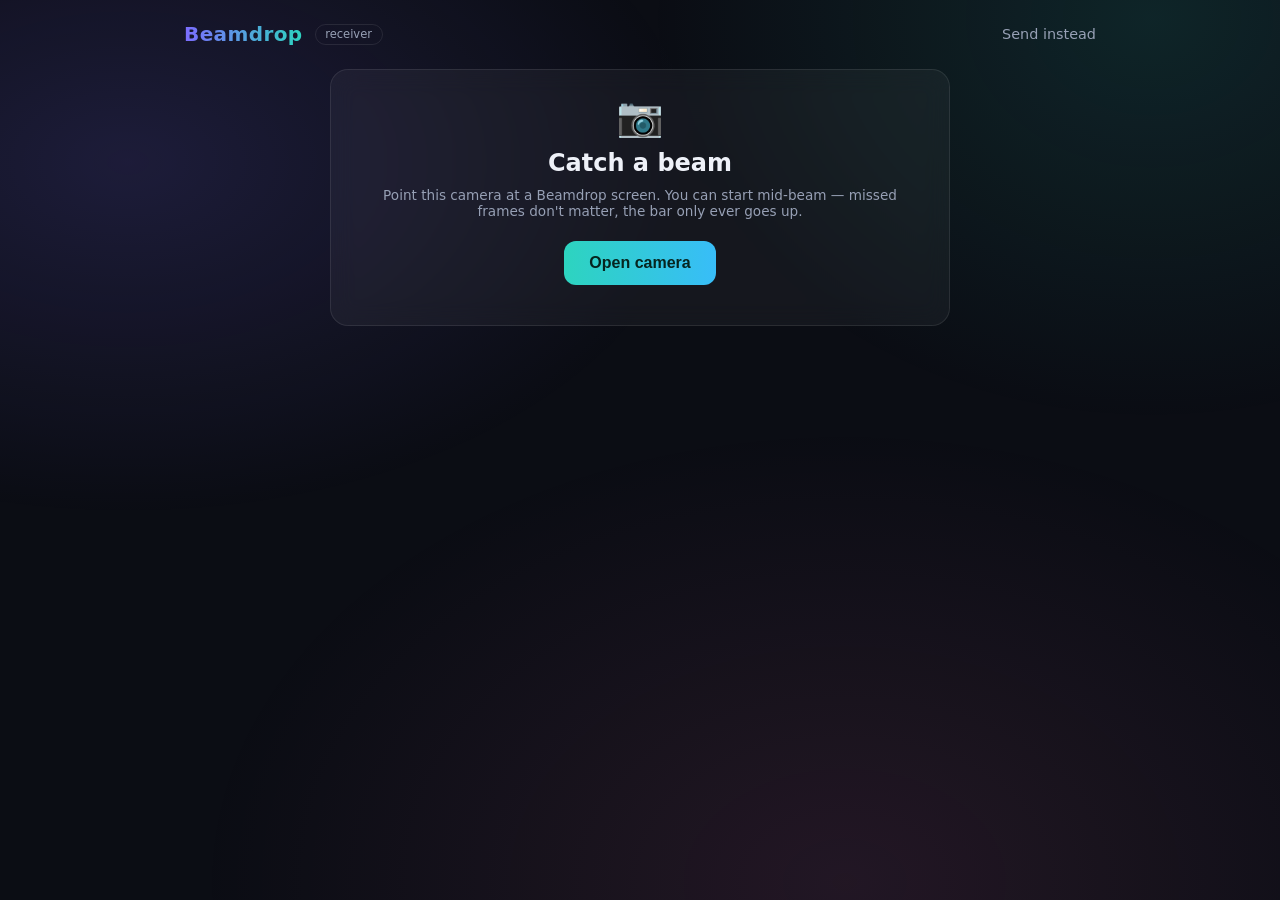
==== receive.html @ bbddcca8 "Beamdrop: offline file transfer over animated color-shifting codes Co-Authored-By: Claude Fable 5 <n" ====
<!DOCTYPE html>
<html lang="en">
<head>
  <meta charset="UTF-8" />
  <meta name="viewport" content="width=device-width, initial-scale=1.0" />
  <title>Beamdrop — Receive</title>
  <link rel="stylesheet" href="style.css" />
  <link rel="icon" href="data:image/svg+xml,<svg xmlns='http://www.w3.org/2000/svg' viewBox='0 0 100 100'><text y='0.9em' font-size='90'>&#128225;</text></svg>" />
</head>
<body>
  <header>
    <a href="index.html" class="logo">Beamdrop</a>
    <span class="badge">receiver</span>
    <nav>
      <a href="send.html">Send instead</a>
    </nav>
  </header>

  <main>
    <section id="intro" class="card" style="max-width: 620px; text-align: center;">
      <p style="font-size: 2.4rem;">📷</p>
      <h2 style="margin: 0.6rem 0;">Catch a beam</h2>
      <p class="note" style="margin: 0 auto 1.4rem;">Point this camera at a Beamdrop screen.
        You can start mid-beam — missed frames don't matter, the bar only ever goes up.</p>
      <button id="camBtn" class="btn teal">Open camera</button>
      <p class="note" id="camError" style="color: #f87171; margin-top: 1rem;"></p>
    </section>

    <section id="scan" class="stage hidden">
      <video id="cam" class="cam" playsinline muted></video>
      <div class="card" style="max-width: 560px;">
        <div class="progress"><div class="fill" id="rxFill"></div></div>
        <div class="stats" style="margin-top: 0.6rem;">
          <span id="rxLeft">waiting for first frame…</span>
          <span id="rxRight"></span>
        </div>
      </div>
      <button id="cancelBtn" class="btn ghost">Cancel</button>
    </section>

    <section id="done" class="stage hidden">
      <div class="card" style="max-width: 560px; text-align: center;">
        <p style="font-size: 2.6rem;">🎉</p>
        <h2 style="margin: 0.5rem 0;">File received</h2>
        <div class="filecard" style="justify-content: center; margin: 1rem 0;">
          <div class="fico">📄</div>
          <div style="text-align: left;">
            <div class="fname" id="doneName"></div>
            <div class="fmeta" id="doneMeta"></div>
          </div>
        </div>
        <div class="preview" id="preview"></div>
        <div style="display: flex; gap: 0.8rem; justify-content: center; margin-top: 1.2rem;">
          <a id="dlBtn" class="btn" download>Download</a>
          <button id="againBtn" class="btn ghost">Receive another</button>
        </div>
      </div>
    </section>
  </main>

  <canvas id="grab" class="hidden"></canvas>

  <script src="vendor/jsQR.js"></script>
  <script src="fountain.js"></script>
  <script src="receive.js"></script>
  <script>
    if ('serviceWorker' in navigator && location.protocol !== 'file:') {
      navigator.serviceWorker.register('sw.js');
    }
  </script>
</body>
</html>
---- style.css ----
/* Beamdrop — shared styles */
:root {
  --bg: #0b0d14;
  --bg-card: rgba(255, 255, 255, 0.045);
  --border: rgba(255, 255, 255, 0.09);
  --text: #eef1f8;
  --text-dim: #97a0b5;
  --accent: #7c6cff;
  --accent2: #2dd4bf;
  --radius: 18px;
  font-size: 16px;
}
* { box-sizing: border-box; margin: 0; padding: 0; }
html, body { height: 100%; }
body {
  background: var(--bg);
  color: var(--text);
  font-family: "Segoe UI", system-ui, -apple-system, sans-serif;
  min-height: 100dvh;
  display: flex;
  flex-direction: column;
  align-items: center;
  overflow-x: hidden;
}
/* drifting aurora background */
body::before {
  content: "";
  position: fixed;
  inset: -30%;
  z-index: -1;
  background:
    radial-gradient(40% 35% at 25% 30%, rgba(124, 108, 255, 0.16), transparent 70%),
    radial-gradient(35% 40% at 75% 20%, rgba(45, 212, 191, 0.12), transparent 70%),
    radial-gradient(45% 45% at 60% 80%, rgba(244, 114, 182, 0.10), transparent 70%);
  animation: drift 24s ease-in-out infinite alternate;
}
@keyframes drift {
  from { transform: rotate(-4deg) scale(1); }
  to { transform: rotate(4deg) scale(1.15); }
}

header {
  width: 100%;
  max-width: 960px;
  padding: 1.4rem 1.5rem;
  display: flex;
  align-items: center;
  gap: 0.75rem;
}
header a { color: inherit; text-decoration: none; }
.logo {
  font-weight: 800;
  font-size: 1.25rem;
  letter-spacing: 0.02em;
  background: linear-gradient(90deg, var(--accent), var(--accent2));
  -webkit-background-clip: text;
  background-clip: text;
  color: transparent;
}
.badge {
  font-size: 0.72rem;
  color: var(--text-dim);
  border: 1px solid var(--border);
  border-radius: 999px;
  padding: 0.15rem 0.6rem;
}
header nav { margin-left: auto; display: flex; gap: 1.1rem; }
header nav a { color: var(--text-dim); font-size: 0.9rem; }
header nav a:hover { color: var(--text); }

main {
  width: 100%;
  max-width: 960px;
  padding: 0 1.5rem 3rem;
  display: flex;
  flex-direction: column;
  align-items: center;
  gap: 1.5rem;
}

.hero { text-align: center; padding: 3.5rem 0 1rem; }
.hero h1 { font-size: clamp(2rem, 6vw, 3.4rem); line-height: 1.1; font-weight: 800; }
.hero h1 span {
  background: linear-gradient(90deg, var(--accent), var(--accent2), #f472b6);
  -webkit-background-clip: text;
  background-clip: text;
  color: transparent;
}
.hero p { color: var(--text-dim); margin-top: 1rem; font-size: 1.05rem; max-width: 34rem; }

.card {
  background: var(--bg-card);
  border: 1px solid var(--border);
  border-radius: var(--radius);
  padding: 1.5rem;
  width: 100%;
  backdrop-filter: blur(12px);
}
.grid2 { display: grid; grid-template-columns: 1fr 1fr; gap: 1.25rem; width: 100%; }
@media (max-width: 640px) { .grid2 { grid-template-columns: 1fr; } }

.action-card { text-align: center; padding: 2.2rem 1.5rem; transition: transform 0.15s ease, border-color 0.15s ease; }
.action-card:hover { transform: translateY(-3px); border-color: rgba(124, 108, 255, 0.5); }
.action-card .icon { font-size: 2.4rem; }
.action-card h2 { margin: 0.7rem 0 0.4rem; font-size: 1.25rem; }
.action-card p { color: var(--text-dim); font-size: 0.92rem; }
a.cardlink { text-decoration: none; color: inherit; display: block; }

.btn {
  display: inline-flex;
  align-items: center;
  justify-content: center;
  gap: 0.5rem;
  border: 0;
  border-radius: 12px;
  padding: 0.8rem 1.6rem;
  font-size: 1rem;
  font-weight: 600;
  cursor: pointer;
  color: #fff;
  background: linear-gradient(90deg, var(--accent), #5b8bff);
  transition: filter 0.15s ease, transform 0.1s ease;
}
.btn:hover { filter: brightness(1.15); }
.btn:active { transform: scale(0.98); }
.btn:disabled { opacity: 0.4; cursor: not-allowed; }
.btn.ghost { background: transparent; border: 1px solid var(--border); color: var(--text); }
.btn.teal { background: linear-gradient(90deg, var(--accent2), #38bdf8); color: #06251f; }

.drop {
  border: 2px dashed var(--border);
  border-radius: var(--radius);
  padding: 2.6rem 1.5rem;
  text-align: center;
  color: var(--text-dim);
  cursor: pointer;
  transition: border-color 0.15s ease, background 0.15s ease;
}
.drop:hover, .drop.over { border-color: var(--accent); background: rgba(124, 108, 255, 0.06); }
.drop strong { color: var(--text); }

.field { display: flex; flex-direction: column; gap: 0.4rem; }
.field label { font-size: 0.82rem; color: var(--text-dim); }
.seg { display: flex; border: 1px solid var(--border); border-radius: 12px; overflow: hidden; }
.seg button {
  flex: 1;
  background: transparent;
  border: 0;
  color: var(--text-dim);
  padding: 0.6rem 0.4rem;
  font-size: 0.85rem;
  cursor: pointer;
}
.seg button.active { background: rgba(124, 108, 255, 0.25); color: var(--text); font-weight: 600; }

.progress {
  width: 100%;
  height: 12px;
  border-radius: 999px;
  background: rgba(255, 255, 255, 0.08);
  overflow: hidden;
}
.progress .fill {
  height: 100%;
  width: 0%;
  border-radius: 999px;
  background: linear-gradient(90deg, var(--accent), var(--accent2));
  transition: width 0.25s ease;
}
.stats { display: flex; justify-content: space-between; font-size: 0.85rem; color: var(--text-dim); }

.stage { display: flex; flex-direction: column; align-items: center; gap: 1.1rem; width: 100%; }
canvas.beam {
  width: min(92vw, 560px);
  height: auto;
  border-radius: var(--radius);
  box-shadow: 0 0 60px rgba(124, 108, 255, 0.25);
}
video.cam {
  width: min(92vw, 560px);
  border-radius: var(--radius);
  border: 1px solid var(--border);
  background: #000;
}
.hidden { display: none !important; }

.filecard { display: flex; align-items: center; gap: 1rem; }
.filecard .fico { font-size: 2rem; }
.filecard .fname { font-weight: 600; word-break: break-all; }
.filecard .fmeta { color: var(--text-dim); font-size: 0.85rem; }
.preview img, .preview video {
  max-width: 100%;
  max-height: 320px;
  border-radius: 12px;
  margin-top: 1rem;
}
.note { color: var(--text-dim); font-size: 0.85rem; text-align: center; max-width: 34rem; }
footer { color: var(--text-dim); font-size: 0.8rem; padding: 2rem; text-align: center; }
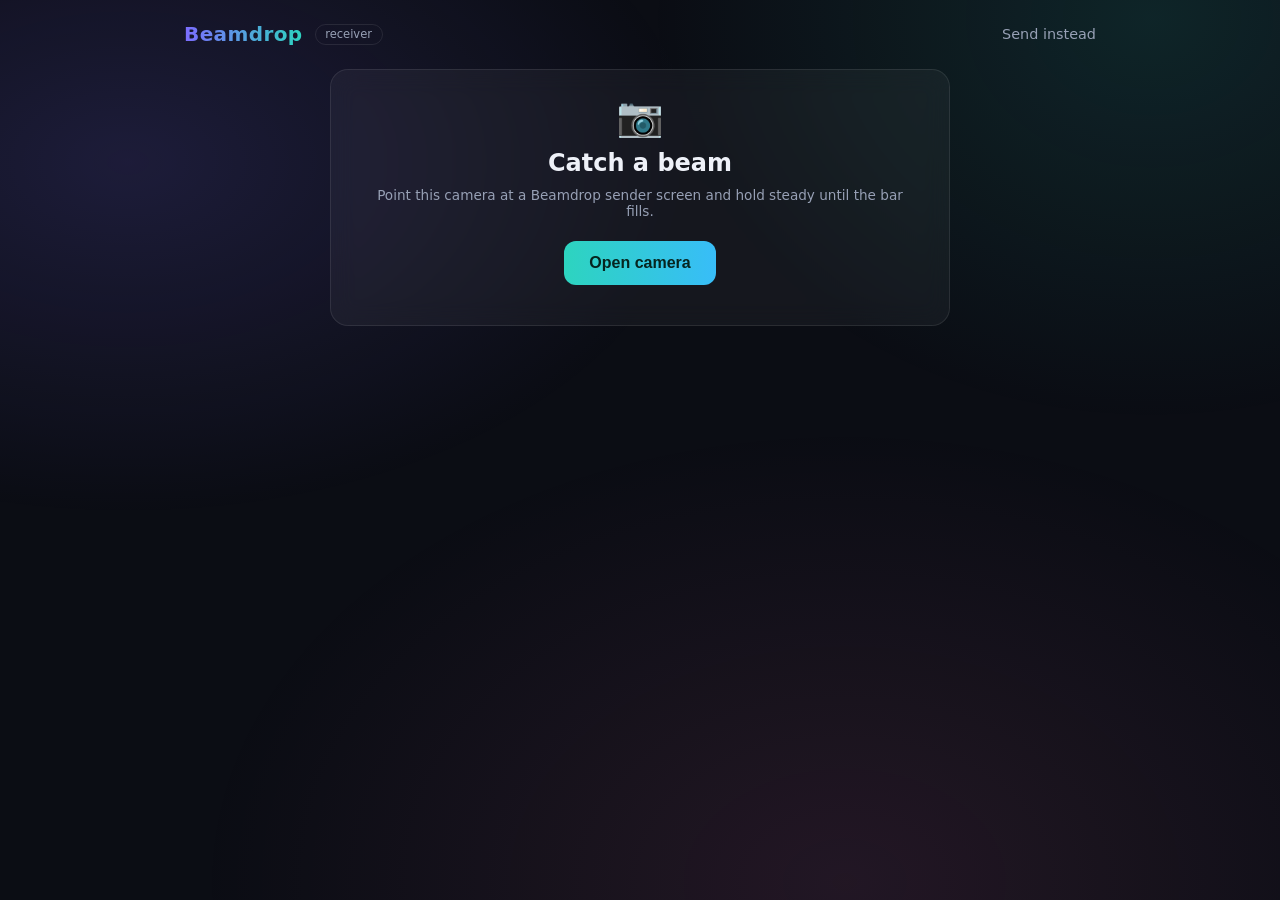
==== commit fedcac09: "Trim docs and UI copy Co-Authored-By: Claude Fable 5 <noreply@anthropic.com>" ====
--- a/receive.html
+++ b/receive.html
@@ -20,8 +20,8 @@
     <section id="intro" class="card" style="max-width: 620px; text-align: center;">
       <p style="font-size: 2.4rem;">📷</p>
       <h2 style="margin: 0.6rem 0;">Catch a beam</h2>
-      <p class="note" style="margin: 0 auto 1.4rem;">Point this camera at a Beamdrop screen.
-        You can start mid-beam — missed frames don't matter, the bar only ever goes up.</p>
+      <p class="note" style="margin: 0 auto 1.4rem;">Point this camera at a Beamdrop sender
+        screen and hold steady until the bar fills.</p>
       <button id="camBtn" class="btn teal">Open camera</button>
       <p class="note" id="camError" style="color: #f87171; margin-top: 1rem;"></p>
     </section>
